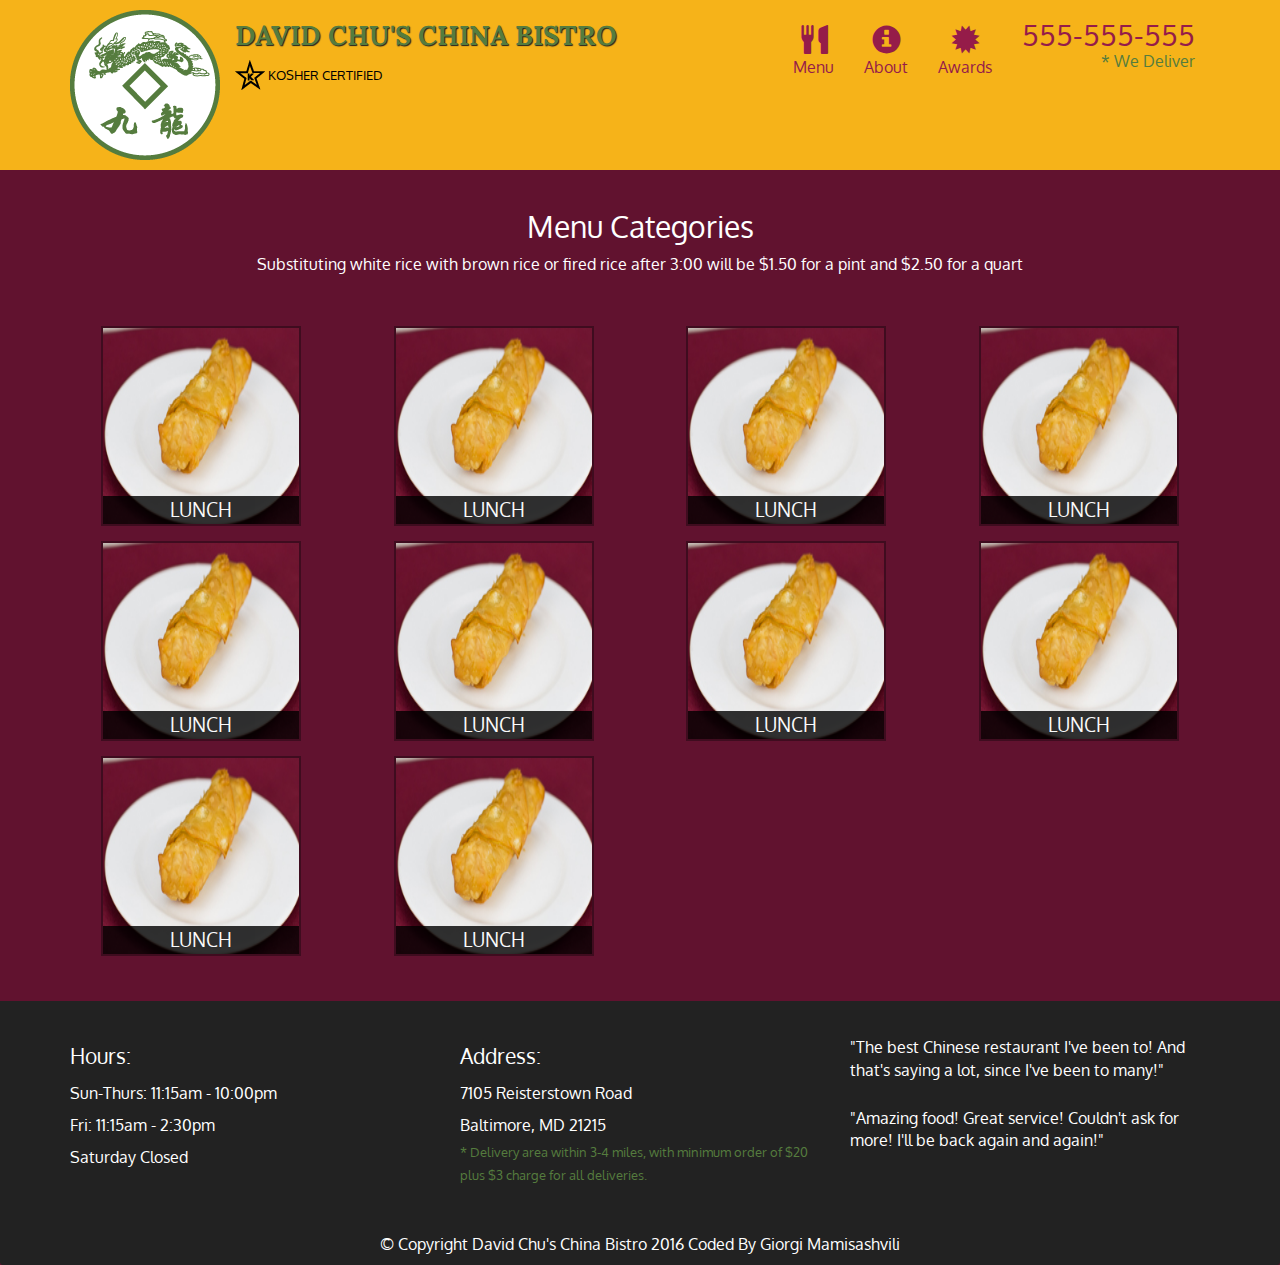
==== menu-categories.html @ 28e670ec "menu categories" ====
<!DOCTYPE html>
<html lang="en">
  <head>
    <meta charset="utf-8" />
    <meta http-equiv="X-UA-Compatible" content="IE=edge" />
    <meta name="viewport" content="width=device-width, initial-scale=1" />
    <title>David Chu's China Bistro</title>
    <link rel="stylesheet" href="css/bootstrap.min.css" />
    <link rel="stylesheet" href="css/styles.css" />
    <link
      href="https://fonts.googleapis.com/css?family=Oxygen:400,300,700"
      rel="stylesheet"
      type="text/css"
    />
    <link
      href="https://fonts.googleapis.com/css2?family=Lora:wght@400;500;600;700&display=swap"
      rel="stylesheet"
    />
  </head>
  <body>
    <header>
      <nav id="header-nav" class="navbar navbar-default">
        <div class="container">
          <div class="navbar-header">
            <a href="index.html" class="pull-left visible-md visible-lg">
              <div id="logo-img" alt="Logo image"></div>
            </a>
            <div class="navbar-brand">
              <a href="index.html" class="koshier-logo"
                ><h1>David Chu's China Bistro</h1></a
              >
              <p>
                <img
                  src="./images/star-k-logo.png"
                  alt="Kosher certification"
                />
                <span>Kosher Certified</span>
              </p>
            </div>
            <button
              type="button"
              class="navbar-toggle collapsed"
              data-toggle="collapse"
              data-target="#collapsable-nav"
              aria-expanded="false"
            >
              <span class="sr-only">Toggle navigation</span>
              <span class="icon-bar"></span>
              <span class="icon-bar"></span>
              <span class="icon-bar"></span>
            </button>
          </div>
          <div id="collapsable-nav" class="collapse navbar-collapse">
            <ul id="nav-list" class="nav navbar-nav navbar-right">
              <li>
                <a href="menu-categories.html">
                  <span class="glyphicon glyphicon-cutlery"></span
                  ><br class="hidden-xs" />
                  Menu</a
                >
              </li>
              <li>
                <a href="#">
                  <span class="glyphicon glyphicon-info-sign"></span
                  ><br class="hidden-xs" />
                  About</a
                >
              </li>
              <li>
                <a href="#">
                  <span class="glyphicon glyphicon-certificate"></span
                  ><br class="hidden-xs" />
                  Awards</a
                >
              </li>
              <li id="phone" class="hidden-xs">
                <a href="tel:410-602-5008"> <span>555-555-555</span></a>
                <div>* We Deliver</div>
              </li>
            </ul>
            <!-- #nav-list -->
          </div>
          <!-- .collapse .navbar-collapse -->
        </div>
      </nav>
    </header>
    <div class="container" id="main-content">
      <h2 class="text-center" id="menu-categories-title">Menu Categories</h2>
      <div class="text-center">
        Substituting white rice with brown rice or fired rice after 3:00 will be
        $1.50 for a pint and $2.50 for a quart
      </div>
      <section class="row">
        <div class="col-md-3 col-sm-4 col-xs-6 col-xxs-12">
          <a href="single-category.html">
            <div class="category-tile">
              <img
                height="200"
                width="200"
                src="./images/menu/B/B-1.jpg"
                alt="lunch"
              />
              <span>Lunch</span>
            </div>
          </a>
        </div>
        <div class="col-md-3 col-sm-4 col-xs-6 col-xxs-12">
          <a href="single-category.html">
            <div class="category-tile">
              <img
                height="200"
                width="200"
                src="./images/menu/B/B-1.jpg"
                alt="lunch"
              />
              <span>Lunch</span>
            </div>
          </a>
        </div>
        <div class="col-md-3 col-sm-4 col-xs-6 col-xxs-12">
          <a href="single-category.html">
            <div class="category-tile">
              <img
                height="200"
                width="200"
                src="./images/menu/B/B-1.jpg"
                alt="lunch"
              />
              <span>Lunch</span>
            </div>
          </a>
        </div>
        <div class="col-md-3 col-sm-4 col-xs-6 col-xxs-12">
          <a href="single-category.html">
            <div class="category-tile">
              <img
                height="200"
                width="200"
                src="./images/menu/B/B-1.jpg"
                alt="lunch"
              />
              <span>Lunch</span>
            </div>
          </a>
        </div>
        <div class="col-md-3 col-sm-4 col-xs-6 col-xxs-12">
          <a href="single-category.html">
            <div class="category-tile">
              <img
                height="200"
                width="200"
                src="./images/menu/B/B-1.jpg"
                alt="lunch"
              />
              <span>Lunch</span>
            </div>
          </a>
        </div>
        <div class="col-md-3 col-sm-4 col-xs-6 col-xxs-12">
          <a href="single-category.html">
            <div class="category-tile">
              <img
                height="200"
                width="200"
                src="./images/menu/B/B-1.jpg"
                alt="lunch"
              />
              <span>Lunch</span>
            </div>
          </a>
        </div>
        <div class="col-md-3 col-sm-4 col-xs-6 col-xxs-12">
          <a href="single-category.html">
            <div class="category-tile">
              <img
                height="200"
                width="200"
                src="./images/menu/B/B-1.jpg"
                alt="lunch"
              />
              <span>Lunch</span>
            </div>
          </a>
        </div>
        <div class="col-md-3 col-sm-4 col-xs-6 col-xxs-12">
          <a href="single-category.html">
            <div class="category-tile">
              <img
                height="200"
                width="200"
                src="./images/menu/B/B-1.jpg"
                alt="lunch"
              />
              <span>Lunch</span>
            </div>
          </a>
        </div>
        <div class="col-md-3 col-sm-4 col-xs-6 col-xxs-12">
          <a href="single-category.html">
            <div class="category-tile">
              <img
                height="200"
                width="200"
                src="./images/menu/B/B-1.jpg"
                alt="lunch"
              />
              <span>Lunch</span>
            </div>
          </a>
        </div>
        <div class="col-md-3 col-sm-4 col-xs-6 col-xxs-12">
          <a href="single-category.html">
            <div class="category-tile">
              <img
                height="200"
                width="200"
                src="./images/menu/B/B-1.jpg"
                alt="lunch"
              />
              <span>Lunch</span>
            </div>
          </a>
        </div>
      </section>
    </div>
    <footer class="panel-footer">
      <div class="container">
        <div class="row">
          <section id="hours" class="col-sm-4">
            <span>Hours:</span><br />
            Sun-Thurs: 11:15am - 10:00pm<br />
            Fri: 11:15am - 2:30pm<br />
            Saturday Closed
            <hr class="visible-xs" />
          </section>
          <section id="address" class="col-sm-4">
            <span>Address:</span><br />
            7105 Reisterstown Road<br />
            Baltimore, MD 21215
            <p>
              * Delivery area within 3-4 miles, with minimum order of $20 plus
              $3 charge for all deliveries.
            </p>
            <hr class="visible-xs" />
          </section>
          <section id="testimonials" class="col-sm-4">
            <p>
              "The best Chinese restaurant I've been to! And that's saying a
              lot, since I've been to many!"
            </p>
            <p>
              "Amazing food! Great service! Couldn't ask for more! I'll be back
              again and again!"
            </p>
          </section>
        </div>
      </div>
      <div class="text-center">
        &copy; Copyright David Chu's China Bistro 2016 Coded By Giorgi
        Mamisashvili
      </div>
    </footer>
    <!-- jQuery (Bootstrap JS plugins depend on it) -->
    <script src="js/jquery-2.1.4.min.js"></script>
    <script src="js/bootstrap.min.js"></script>
    <script src="js/script.js"></script>
  </body>
</html>
---- css/styles.css ----
body {
  font-size: 16px;
  color: #fff;
  background-color: #61122f;
  font-family: "Oxygen", sans-serif;
}

#header-nav {
  background-color: #f6b319;
  border-radius: 0;
  border: 0;
}

#logo-img {
  background: url("../images/restaurant-logo_large.png") no-repeat;
  width: 150px;
  height: 150px;
  margin: 10px 15px 10px 0px;
}
.navbar-brand {
  padding-top: 25px;
}

.navbar-brand h1 {
  font-family: "Lora", serif;
  color: #557c3e;
  font-size: 1.5em;
  text-transform: uppercase;
  font-weight: bold;
  text-shadow: 1px 1px 1px #222;
  margin-top: 0;
  margin-bottom: 0;
  line-height: 0.75;
}

.navbar-brand a:hover,
.navbar-brand:focus {
  text-decoration: none;
}

.navbar-brand p {
  color: #000;
  text-transform: uppercase;
  font-size: 0.7em;
  margin-top: 15px;
}

.navbar-brand span {
  vertical-align: middle;
}

#nav-list {
  margin-top: 10px;
}

#nav-list a {
  text-align: center;
  color: #951c49;
}

#nav-list a:hover {
  background: #e7e7e7;
}

#nav-list a span {
  font-size: 1.8em;
}

#phone a {
  text-align: right;
  padding-bottom: 0;
}

#phone div {
  color: #557c3e;
  text-align: right;
  padding-right: 15px;
}

.navbar-header button.navbar-toggle,
.navbar-header .icon-bar {
  border: 1px solid #61122f;
}

.navbar-header button.navbar-toggle {
  clear: both;
  margin-top: -30px;
}

/* HOME PAGE */
.container .jumbotron {
  box-shadow: 0 0 50px #3f0c1f;
  border: 2px solid #3f0c1f;
}

#menu-tile,
#specials-tile,
#map-tile {
  height: 250px;
  width: 100%;
  margin-bottom: 15px;
  position: relative;
  border: 2px solid #3f0c1f;
  overflow: hidden;
}

#menu-tile:hover,
#specials-tile:hover,
#map-tile:hover {
  box-shadow: 0 1px 5px 1px #cccccc;
}

#menu-tile {
  background: url("../images/menu-tile.jpg") no-repeat;
  background-position: center;
}

#specials-tile {
  background: url("../images/specials-tile.jpg") no-repeat;
  background-position: center;
}

#menu-tile span,
#specials-tile span,
#map-tile span {
  position: absolute;
  width: 100%;
  bottom: 0;
  right: 0;
  background: #000000;
  opacity: 0.8;
  font-size: 1.6em;
  color: #fff;
  text-align: center;
  text-transform: uppercase;
}

/* END HOME PAGE */

/* FOOTER START  */
.panel-footer {
  background-color: #222;
  border-top: 0;
  margin-top: 30px;
  padding-top: 35px;
}

.panel-footer div.row {
  margin-bottom: 35px;
}

#address,
#hours {
  line-height: 2;
}

#hours span,
#address span {
  font-size: 1.3em;
}

#address p {
  line-height: 1.8;
  font-size: 0.8em;
  color: #557c3e;
}

#testimonils {
  font-style: italic;
}

#testimonials p:nth-child(2) {
  margin-top: 25px;
}

/* FOOTER END  */

/* MENU CATEGORIES */

.category-tile {
  position: relative;
  border: 2px solid #3f0c1f;
  width: 200px;
  height: 200px;
  overflow: hidden;
  margin: 0 auto 15px;
}

.category-tile span {
  position: absolute;
  bottom: 0;
  right: 0;
  width: 100%;
  text-align: center;
  background-color: #000;
  opacity: 0.8;
  text-transform: uppercase;
  font-size: 1.2em;
  color: #fff;
}

.category-tile:hover {
  box-shadow: 0 1px 5px 1px #cccccc;
}

#menu-categories-title + div {
  margin-bottom: 50px;
}

/* MENU CATEGORIES END */
/* ******Large devices only****** */
@media (min-width: 1200px) {
  .container .jumbotron {
    background: url("../images/jumbotron_1200.jpg") no-repeat;
    height: 675px;
  }
}

/* ******medium devices only****** */
@media (min-width: 992px) and (max-width: 1199px) {
  /* *****navbar***** */

  #logo-img {
    background: url(../images/restaurant-logo_medium.png);
    width: 100px;
    height: 100px;
    margin: 5px 5px 5px 0;
  }

  /* *****navbar***** */

  .jumbotron {
    background: url("../images/jumbotron_992.jpg") no-repeat;
    height: 558px;
  }
}

/* ******small devices only****** */
@media (min-width: 768px) and (max-width: 991px) {
  .container .jumbotron {
    background: url("../images/jumbotron_768.jpg") no-repeat;
    height: 432px;
  }
}

/* ******extra small devices only****** */
@media (max-width: 767px) {
  /* *****navbar***** */
  .navbar-brand {
    padding-top: 10px;
    height: 80px;
  }
  .navbar-brand h1 {
    padding-top: 10px;
    font-size: 5vw;
  }
  .navbar-brand p {
    font-size: 0.6em;
    margin-top: 12px;
  }
  .navbar-brand p img {
    height: 30px;
  }

  #collapsable-nav a {
    font-size: 1.2em;
  }

  #collapsable-nav a span {
    font-size: 1em;
    margin-right: 5px;
  }
  /* *****navbar***** */

  .container .jumbotron {
    margin-top: 30px;
    padding: 0px;
  }

  #menu-tile,
  #specials-tile {
    width: 360px;
    margin: 0 auto 15px;
  }

  .panel-footer section {
    margin-bottom: 30px;
    text-align: center;
  }

  .panel-footer section:nth-child(3) {
    margin-bottom: 0;
  }
  .panel-footer section hr {
    width: 50%;
  }
}

@media (max-width: 479px) {
  #menu-tile,
  #specials-tile {
    width: 280px;
    margin: 0 auto 15px;
  }

  .col-xxs-12 {
    position: relative;
    min-height: 1px;
    padding-right: 15px;
    padding-left: 15px;
    float: left;
    width: 100%;
  }
}
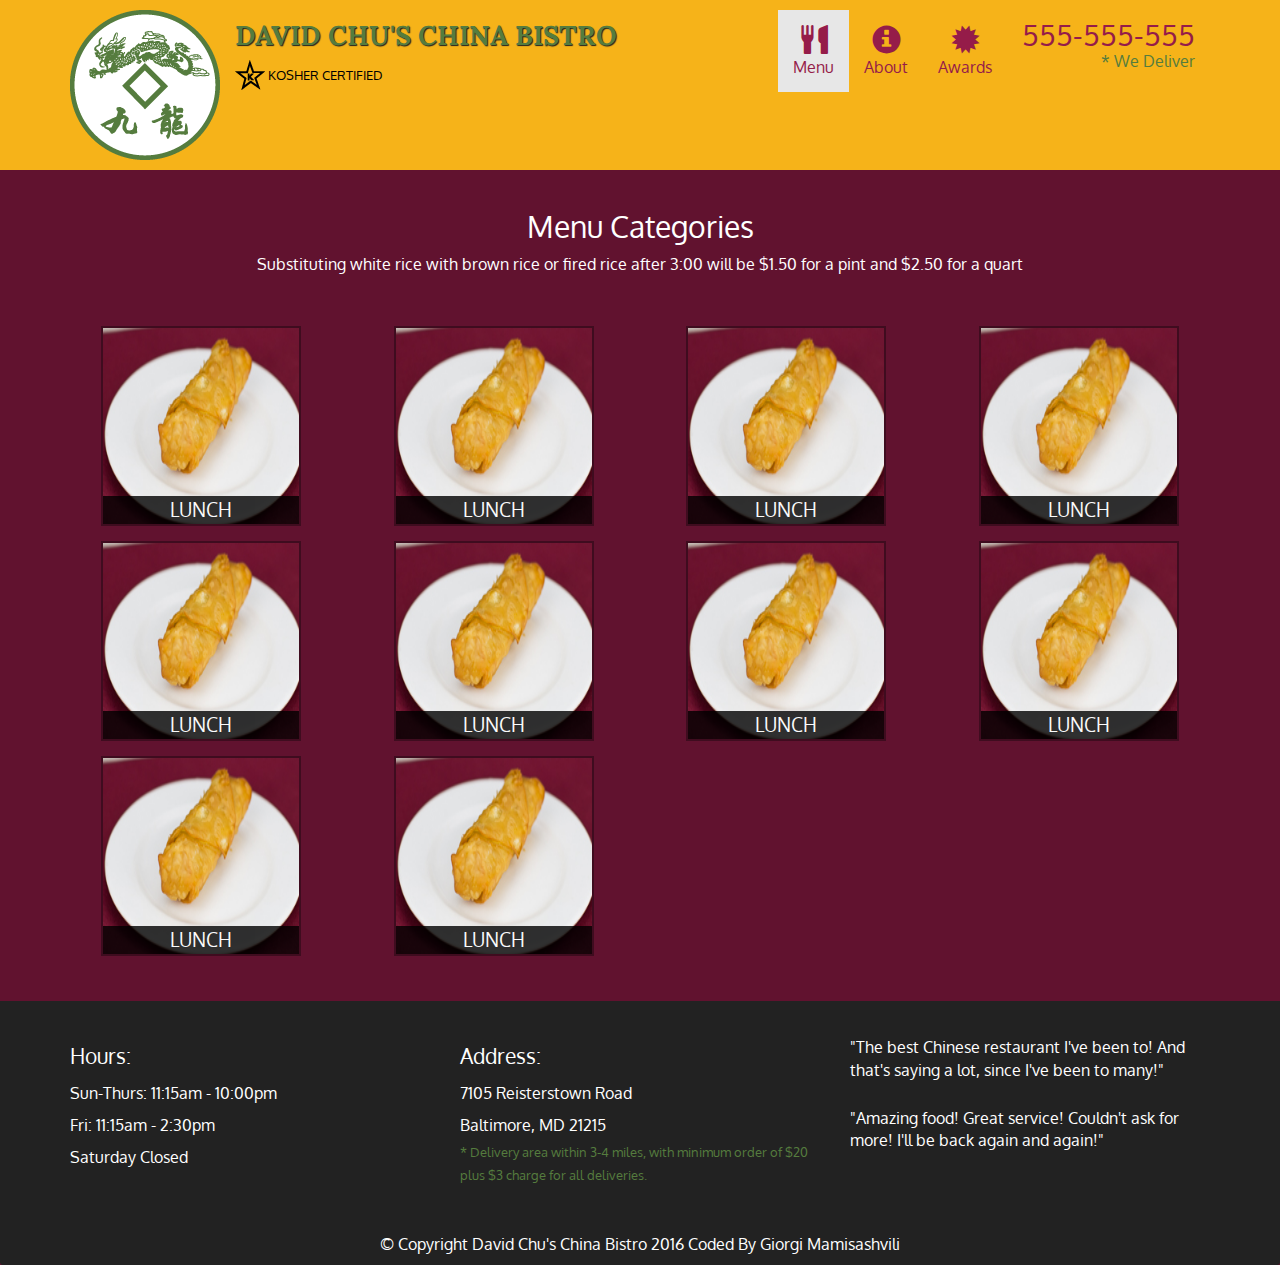
==== commit 1140f21d: "markup final" ====
--- a/menu-categories.html
+++ b/menu-categories.html
@@ -52,7 +52,7 @@
           </div>
           <div id="collapsable-nav" class="collapse navbar-collapse">
             <ul id="nav-list" class="nav navbar-nav navbar-right">
-              <li>
+              <li class="active">
                 <a href="menu-categories.html">
                   <span class="glyphicon glyphicon-cutlery"></span
                   ><br class="hidden-xs" />
--- a/css/styles.css
+++ b/css/styles.css
@@ -88,6 +88,27 @@
 }
 
 /* HOME PAGE */
+.xs-phone-div {
+  background-color: #f6b319;
+  color: #951c49;
+  border: 1px solid #fff;
+  text-align: center;
+  padding: 10px 0;
+}
+
+.xs-phone-div span.glyphicon-earphone {
+  font-size: 1.2em;
+  color: #951c49;
+}
+
+.xs-phone-div span.glyphicon-earphone:before {
+  margin-right: 10px;
+}
+
+.xs-deliver {
+  margin-top: 10px;
+}
+
 .container .jumbotron {
   box-shadow: 0 0 50px #3f0c1f;
   border: 2px solid #3f0c1f;
@@ -208,6 +229,62 @@
 }
 
 /* MENU CATEGORIES END */
+
+/* SINGLE CATEGORY PAGE  */
+
+.menu-item-tile {
+  margin-bottom: 25px;
+}
+
+.menu-item-tile hr {
+  width: 80%;
+}
+
+.menu-item-tile .menu-item-price {
+  font-size: 1.1em;
+  text-align: right;
+  margin-right: -15px;
+  margin-bottom: -15px;
+}
+
+.menu-item-tile .menu-item-price span {
+  font-size: 0.6em;
+}
+
+.menu-item-photo {
+  position: relative;
+  border: 2px solid #3f0c1f;
+  overflow: hidden;
+  padding: 0;
+  margin-right: -15px;
+  margin-left: auto;
+  margin-bottom: 20px;
+  max-width: 250px;
+}
+
+.menu-item-photo div {
+  position: absolute;
+  right: 0;
+  bottom: 0;
+  background-color: #557c3e;
+  width: 80px;
+  text-align: center;
+}
+
+.menu-item-description {
+  padding-right: 30px;
+}
+
+h3.menu-item-title {
+  margin: 0 0 10px;
+}
+
+.menu-item-details {
+  font-size: 0.9em;
+  font-style: italic;
+}
+
+/* SINGLE CATEGORY PAGE  */
 /* ******Large devices only****** */
 @media (min-width: 1200px) {
   .container .jumbotron {
@@ -293,6 +370,19 @@
   }
   .panel-footer section hr {
     width: 50%;
+  }
+
+  .menu-item-photo {
+    margin-right: auto;
+  }
+
+  .menu-item-tile .menu-item-price {
+    text-align: center;
+    margin-bottom: 0;
+  }
+
+  .menu-item-description {
+    text-align: center;
   }
 }
 
